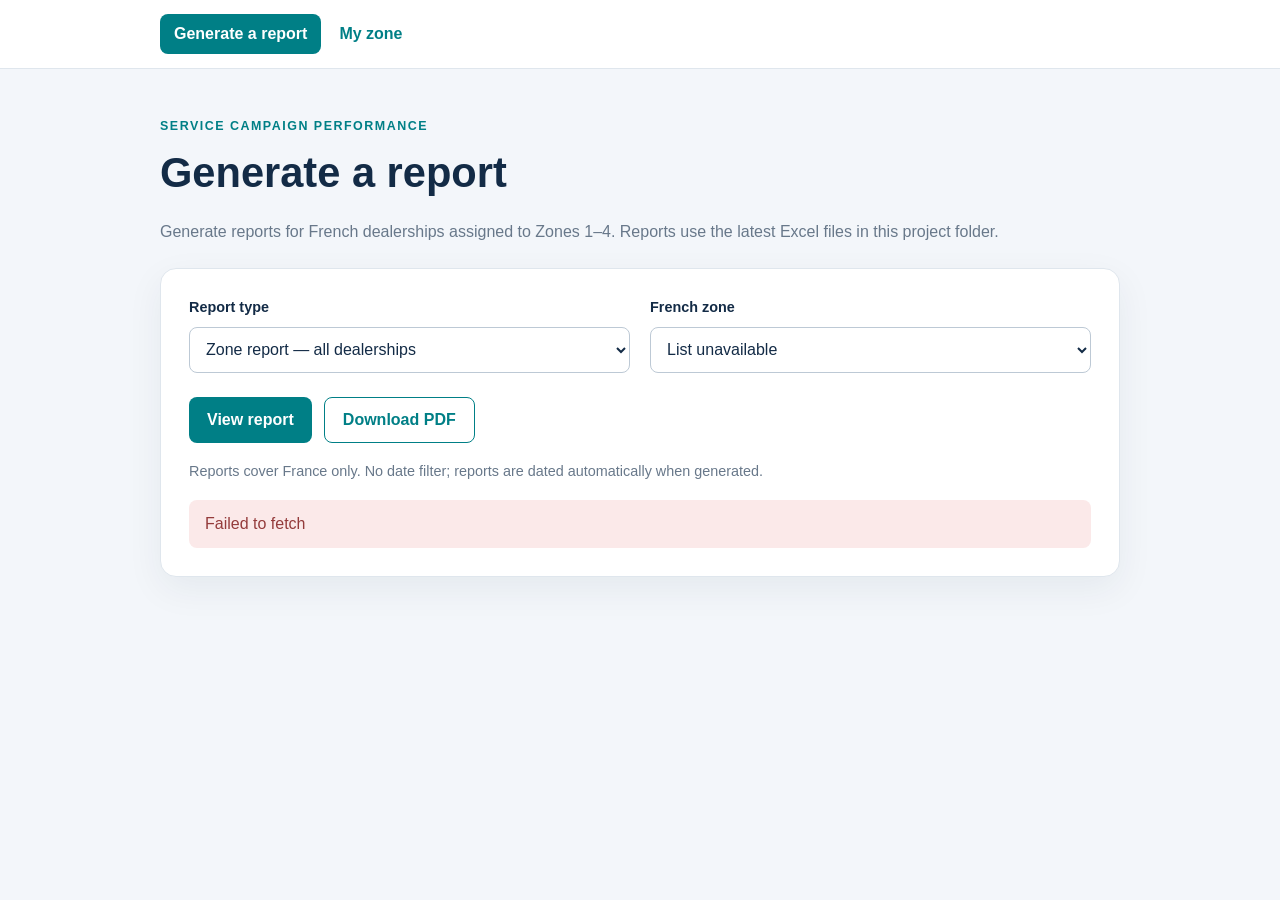
==== index.html @ 7358856b "Premier site" ====
<!doctype html>
<html lang="en">
<head>
  <meta charset="utf-8">
  <meta name="viewport" content="width=device-width, initial-scale=1">
  <title>Dealership Reports</title>
  <link rel="stylesheet" href="style.css">
</head>
<body>
  <nav class="navbar" aria-label="Main navigation">
    <div class="nav-links">
      <a class="nav-button" href="#report-settings" aria-current="page">Generate a report</a>
      <a class="nav-link" href="ma-zone.html">My zone</a>
    </div>
  </nav>
  <main>
    <header id="page-header">
      <div class="eyebrow">Service Campaign Performance</div>
      <h1>Generate a report</h1>
      <p>Generate reports for French dealerships assigned to Zones 1–4. Reports use the latest Excel files in this project folder.</p>
    </header>
    <section class="card" id="report-settings" aria-label="Report settings">
      <form id="report-form" method="post" action="/report" target="pdf-preview">
        <div class="fields">
          <div class="field">
            <label for="report-type">Report type</label>
            <select id="report-type" name="report_type">
              <option value="global" selected>Zone report — all dealerships</option>
              <option value="all_zones">France overview — Zones 1–4</option>
              <option value="group">Dealership group report</option>
              <option value="dealership">Dealership report</option>
            </select>
          </div>
          <div class="field" id="zone-field">
            <label for="zone">French zone</label>
            <select id="zone" name="zone" required>
              <option value="">Loading zones...</option>
            </select>
          </div>
          <div class="field" id="dealership-field" hidden>
            <label for="group-filter" id="group-label">Dealership group</label>
            <select id="group-filter" name="group_filter" disabled>
              <option value="">Loading groups...</option>
            </select>
          </div>
          <div class="field" id="dealership-select-field" hidden>
            <label for="dealership">Dealership</label>
            <select id="dealership" name="dealership" disabled required>
              <option value="">Loading dealerships...</option>
            </select>
          </div>
        </div>
        <div class="actions">
          <button type="submit" name="action" value="view">View report</button>
          <button class="secondary" type="submit" name="action" value="download">
            Download PDF
          </button>
        </div>
        <p class="hint">Reports cover France only. No date filter; reports are dated automatically when generated.</p>
      </form>
      <div class="status" id="request-status" role="status" aria-live="polite" hidden></div>
    </section>
    <section class="preview" id="preview-section" hidden aria-label="Report preview">
      <h2>Report preview</h2>
      <p><a id="open-preview" target="_blank" rel="noopener">Open preview in a new tab</a></p>
      <iframe id="pdf-preview" name="pdf-preview" title="PDF report preview"></iframe>
    </section>
  </main>
  <script src="app.js"></script>
</body>
</html>
---- style.css ----
:root {
  color-scheme: light;
  --navy: #132b46;
  --teal: #007f86;
  --muted: #68788a;
  --line: #dfe6ed;
  --background: #f3f6fa;
}
* { box-sizing: border-box; }
body {
  margin: 0;
  background: var(--background);
  color: var(--navy);
  font: 16px/1.5 "Segoe UI", Arial, sans-serif;
}
.navbar {
  display: flex;
  align-items: center;
  justify-content: space-between;
  gap: 16px;
  padding: 14px max(16px, calc((100% - 960px) / 2));
  border-bottom: 1px solid var(--line);
  background: white;
}
.navbar a {
  color: var(--navy);
  text-decoration: none;
}
.navbar-brand { font-weight: 700; }
.nav-link { color: var(--teal) !important; font-weight: 600; }
.nav-links { display: flex; align-items: center; gap: 18px; }
.nav-button {
  padding: 8px 14px;
  border-radius: 8px;
  background: var(--teal);
  color: white !important;
  font-weight: 700;
}
main { width: min(960px, calc(100% - 32px)); margin: 48px auto; }
header { margin-bottom: 24px; }
.eyebrow {
  color: var(--teal);
  font-size: .78rem;
  font-weight: 700;
  letter-spacing: .12em;
  text-transform: uppercase;
}
h1 { margin: 6px 0; font-size: clamp(1.8rem, 5vw, 2.6rem); }
header p, .hint { color: var(--muted); }
.card {
  padding: 28px;
  border: 1px solid var(--line);
  border-radius: 16px;
  background: white;
  box-shadow: 0 12px 36px #132b4610;
}
.fields {
  display: grid;
  grid-template-columns: repeat(2, minmax(0, 1fr));
  gap: 20px;
}
.field { display: grid; gap: 8px; }
.field label { font-size: .9rem; font-weight: 700; }
select, input {
  width: 100%;
  min-height: 46px;
  padding: 10px 12px;
  border: 1px solid #bdc9d5;
  border-radius: 8px;
  background: white;
  color: var(--navy);
  font: inherit;
}
select:focus, input:focus, button:focus-visible {
  outline: 3px solid #007f8640;
  outline-offset: 2px;
  border-color: var(--teal);
}
.actions { display: flex; flex-wrap: wrap; gap: 12px; margin-top: 24px; }
button {
  min-height: 46px;
  padding: 10px 18px;
  border: 0;
  border-radius: 8px;
  background: var(--teal);
  color: white;
  cursor: pointer;
  font: inherit;
  font-weight: 700;
}
button.secondary {
  border: 1px solid var(--teal);
  background: white;
  color: var(--teal);
}
button:hover { filter: brightness(.94); }
.hint { margin: 18px 0 0; font-size: .9rem; }
.error {
  margin-bottom: 18px;
  padding: 12px 16px;
  border-radius: 8px;
  background: #fbe9e9;
  color: #943b3b;
}
.status {
  margin-top: 18px;
  padding: 12px 16px;
  border-radius: 8px;
  background: var(--pale-teal, #e8f5f4);
  color: var(--navy);
}
.status.error {
  margin-bottom: 0;
  background: #fbe9e9;
  color: #943b3b;
}
.preview { margin-top: 24px; }
.preview h2 { font-size: 1.15rem; }
iframe {
  width: 100%;
  height: 75vh;
  min-height: 520px;
  border: 1px solid var(--line);
  border-radius: 8px;
  background: white;
}
.table-wrap {
  overflow-x: auto;
  border: 1px solid var(--line);
  border-radius: 10px;
  background: white;
}
.dealership-table {
  width: 100%;
  border-collapse: collapse;
  text-align: left;
}
.dealership-table th, .dealership-table td {
  padding: 12px 14px;
  border-bottom: 1px solid var(--line);
}
.dealership-table th {
  background: var(--navy);
  color: white;
  font-size: .85rem;
}
.dealership-table tbody tr:last-child td { border-bottom: 0; }
.dealership-table tbody tr:nth-child(even) { background: #f7f9fb; }
.count-card { margin-bottom: 20px; }
.count-card strong { color: var(--teal); font-size: 1.5rem; }
.map-card { margin-bottom: 20px; }
.map-card h2 { margin: 0 0 12px; font-size: 1.25rem; }
.map-legend {
  display: flex;
  flex-wrap: wrap;
  gap: 12px 24px;
  color: var(--muted);
  font-size: .9rem;
}
.map-legend span { display: inline-flex; align-items: center; gap: 8px; }
.legend-area, .legend-point { display: inline-block; width: 14px; height: 14px; }
.legend-area { border: 1px solid #007f86; background: #62c7be; }
.legend-point { border: 2px solid white; border-radius: 50%; background: #132b46; box-shadow: 0 0 0 1px #132b46; }
.map-help, .map-note, .map-attribution { color: var(--muted); font-size: .85rem; }
.map-help { margin: 8px 0 0; }
.map-note { margin: 0; }
.map-attribution { margin: 4px 0 0; font-size: .75rem; }
.map-frame {
  width: 100%;
  margin: 8px 0;
  border-radius: 10px;
  background: #f2f7fa;
}
#france-map { display: block; width: 100%; height: auto; max-height: 720px; }
.department { fill: #e5ebef; stroke: white; stroke-width: 1.5; stroke-linejoin: round; }
.department-assigned {
  fill: #62c7be;
  stroke: #007f86;
  stroke-width: 1.25;
}
.map-marker circle { fill: #132b46; stroke: white; stroke-width: 2; }
.map-marker text {
  fill: white;
  font: 700 8px "Segoe UI", Arial, sans-serif;
  text-anchor: middle;
  pointer-events: none;
}
.map-marker:focus circle { stroke: #f1b434; stroke-width: 4; }
.dealership-table td:first-child, .dealership-table th:first-child {
  width: 64px;
  text-align: center;
}
[hidden] { display: none !important; }
@media (max-width: 640px) {
  main { margin: 24px auto; }
  .fields { grid-template-columns: 1fr; }
  .card { padding: 20px; }
  .navbar { align-items: flex-start; flex-direction: column; }
  .nav-links { flex-wrap: wrap; gap: 12px; }
}
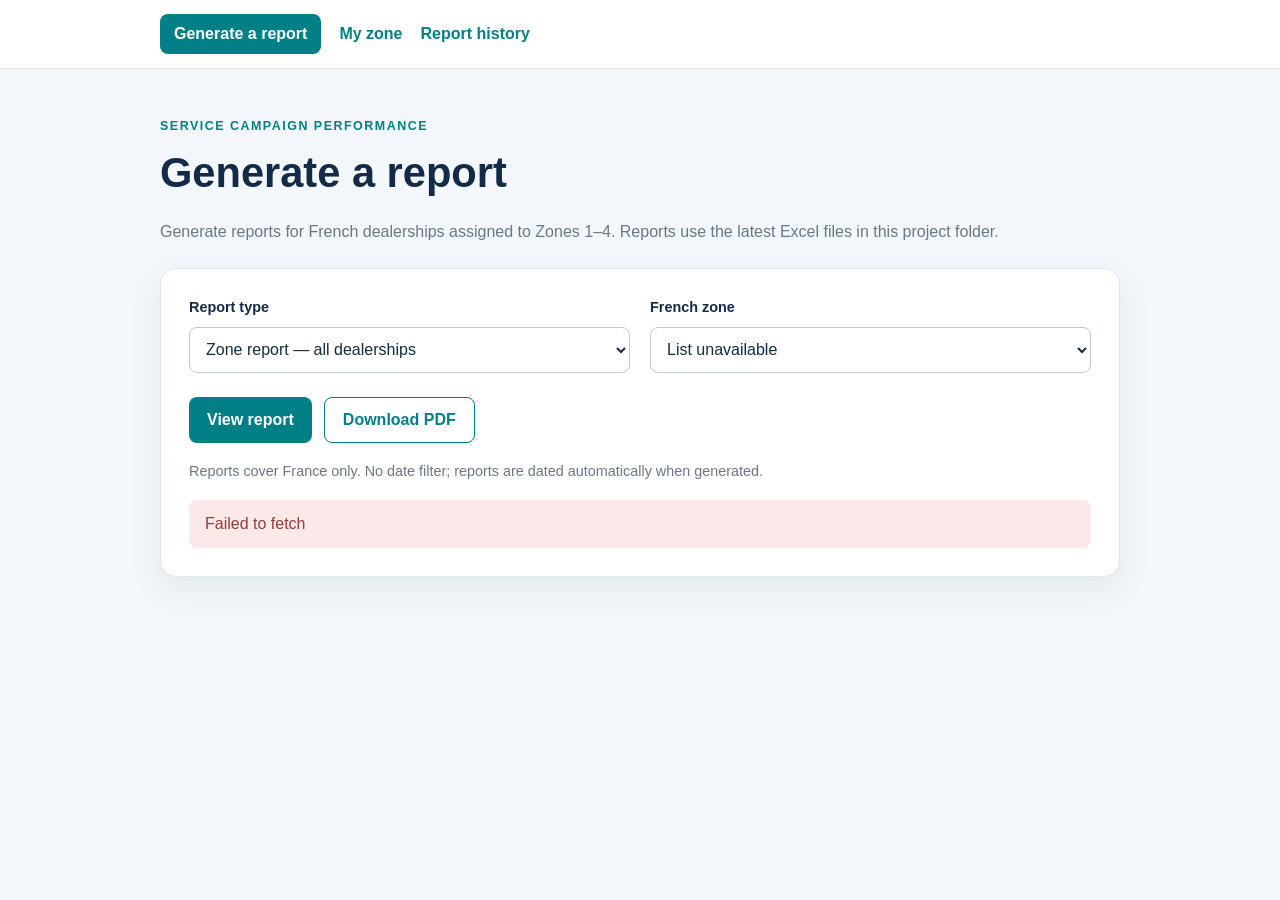
==== commit f395da52: "Add report history page Co-authored-by: Copilot <223556219+Copilot@users.noreply.github.com>" ====
--- a/index.html
+++ b/index.html
@@ -11,6 +11,7 @@
     <div class="nav-links">
       <a class="nav-button" href="#report-settings" aria-current="page">Generate a report</a>
       <a class="nav-link" href="ma-zone.html">My zone</a>
+      <a class="nav-link" href="http://127.0.0.1:8765/rapport.html">Report history</a>
     </div>
   </nav>
   <main>
--- a/style.css
+++ b/style.css
@@ -146,6 +146,13 @@
 }
 .dealership-table tbody tr:last-child td { border-bottom: 0; }
 .dealership-table tbody tr:nth-child(even) { background: #f7f9fb; }
+.report-table { min-width: 820px; }
+.report-table th:first-child, .report-table td:first-child {
+  width: auto;
+  text-align: left;
+}
+.report-actions { display: flex; flex-wrap: wrap; gap: 12px; }
+.report-actions a { color: var(--teal); font-weight: 700; }
 .count-card { margin-bottom: 20px; }
 .count-card strong { color: var(--teal); font-size: 1.5rem; }
 .map-card { margin-bottom: 20px; }
